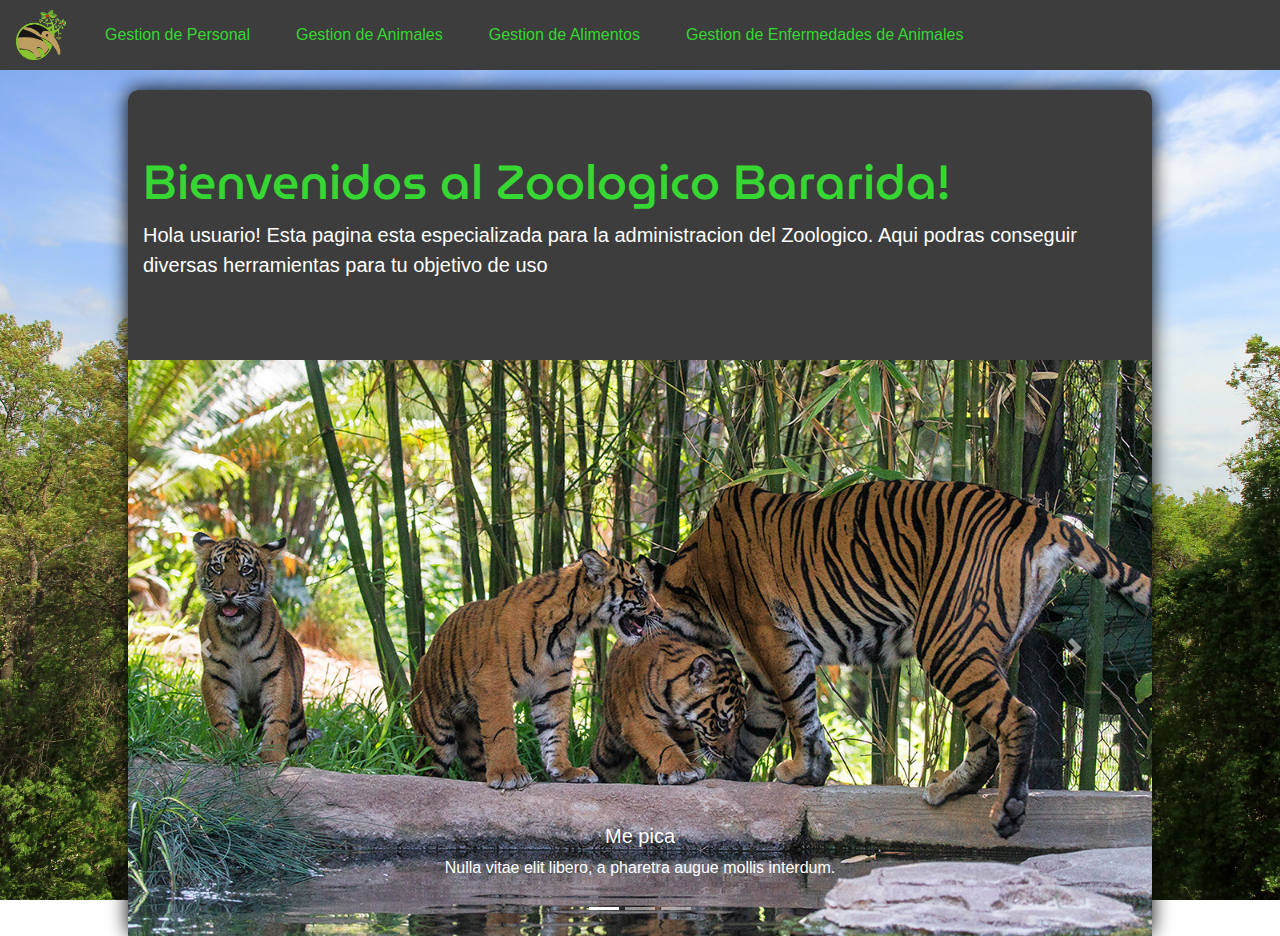
==== index.html @ 7b0a33c7 "inicio de todou" ====
<!DOCTYPE html>
<html lang="en">
<head>
    <meta charset="UTF-8">
    <meta name="viewport" content="width=device-width, initial-scale=1.0">
    <title>BARARIDA ZOO</title>
    <link rel="stylesheet" href="bootstrap.min.css">
    <link rel="stylesheet" href="CSS/Homepage.css">
    <script src="JS/jquery-3.5.1.slim.min.js"></script>
    <script src="JS/popper.min.js"></script>
    <script src="JS/bootstrap.js"></script>
    <link rel="stylesheet" href="CSS/font-awesome.min.css">
    <link href="https://fonts.googleapis.com/css2?family=MuseoModerno:wght@700&display=swap" rel="stylesheet">
</head>
<body>
    <header>
        <nav class="navbar navbar-expand-lg navbar-light">
          <button class="navbar-toggler" type="button" data-toggle="collapse" data-target="#navbarNavDropdown" aria-controls="navbarNavDropdown" aria-expanded="false" aria-label="Toggle navigation">
            <span class="navbar-toggler-icon"></span>
          </button>
            <a class="navbar-brand" href="#">
                <img src="images/logozoo.png" width="50" height="50" alt="">
            </a>

            <div class="collapse navbar-collapse" id="navbarNavDropdown">
              <ul class="navbar-nav">
                <li class="nav-item">
                  <a class="nav-link" href="#">Gestion de Personal</a>
                </li>
                <li class="nav-item">
                  <a class="nav-link" href="#">Gestion de Animales</a>
                </li>
                <li class="nav-item">
                  <a class="nav-link" href="#">Gestion de Alimentos</a>
                </li>
                <li class="nav-item">
                  <a class="nav-link" href="#">Gestion de Enfermedades de Animales</a>
                </li>
              </ul>
            </div>
          </nav>
    </header>

      <!--Aqui empieza el jumbotron-->
  <div id="main">    
      <div class="container-fluid">
      <div class="row">
        <div class="jumbotron jumbotron-fluid">
          <div class="container">
            <h1>Bienvenidos al Zoologico Bararida!</h1>
            <p class="lead">Hola usuario! Esta pagina esta especializada para la administracion del Zoologico. Aqui podras conseguir diversas herramientas para tu objetivo de uso</p>
          </div>
        </div>
      </div>
      <!--Aqui empieza el carousel-->
      <div class="row">
        <div id="carouselExampleCaptions" class="carousel slide" data-ride="carousel">
          <ol class="carousel-indicators">
            <li data-target="#carouselExampleCaptions" data-slide-to="0" class="active"></li>
            <li data-target="#carouselExampleCaptions" data-slide-to="1"></li>
            <li data-target="#carouselExampleCaptions" data-slide-to="2"></li>
          </ol>
          <div class="carousel-inner">
            <div class="carousel-item active">
              <img src="images/zoologico wallpaper.png" class="d-block w-100" alt="imagen1">
              <div class="carousel-caption d-none d-md-block">
                <h5>Me pica</h5>
                <p>Nulla vitae elit libero, a pharetra augue mollis interdum.</p>
              </div>
            </div>
            <div class="carousel-item">
              <img src="images/tortuga.png" class="d-block w-100" alt="...">
              <div class="carousel-caption d-none d-md-block">
                <h5>Second slide label</h5>
                <p>Lorem ipsum dolor sit amet, consectetur adipiscing elit.</p>
              </div>
            </div>
            <div class="carousel-item">
              <img src="images/elefante.png" class="d-block w-100" alt="...">
              <div class="carousel-caption d-none d-md-block">
                <h5>Third slide label</h5>
                <p>Praesent commodo cursus magna, vel scelerisque nisl consectetur.</p>
              </div>
            </div>
          </div>
          <a class="carousel-control-prev" href="#carouselExampleCaptions" role="button" data-slide="prev">
            <span class="carousel-control-prev-icon" aria-hidden="true"></span>
            <span class="sr-only">Previous</span>
          </a>
          <a class="carousel-control-next" href="#carouselExampleCaptions" role="button" data-slide="next">
            <span class="carousel-control-next-icon" aria-hidden="true"></span>
            <span class="sr-only">Next</span>
          </a>
        </div>
      </div>
    </div>
  </div>
</body>
</html>
---- CSS/Homepage.css ----
#main{
    background-image: url("../images/bodywallpaper.jpg");
    background-attachment: fixed;
    background-size: cover;
}
nav {
    background: #3D3D3D !important;
    padding-top: 0 !important;
    padding-bottom: 0 !important;
    
}
nav a{
    color: #36D732 !important;
}
nav li{
    padding: 15px;
    margin: 0 !important;
    transition: 0.5s;
}
nav li:hover{
    background-color: #727272;
}

.container-fluid{
    position: relative;
    top:20px;
    max-width: 80vw;
    box-shadow: 0px 0px 20px black;
    border-radius: 10px;
}

.jumbotron{
    width: 100%;
    background: #3D3D3D !important;
    color: white !important;
    margin-bottom: 0;
    border-top-left-radius: 10px;
    border-top-right-radius: 10px;
}

.jumbotron h1{
    font-family: 'MuseoModerno';
    font-size: 3em;
    color: #36D732 !important;
}
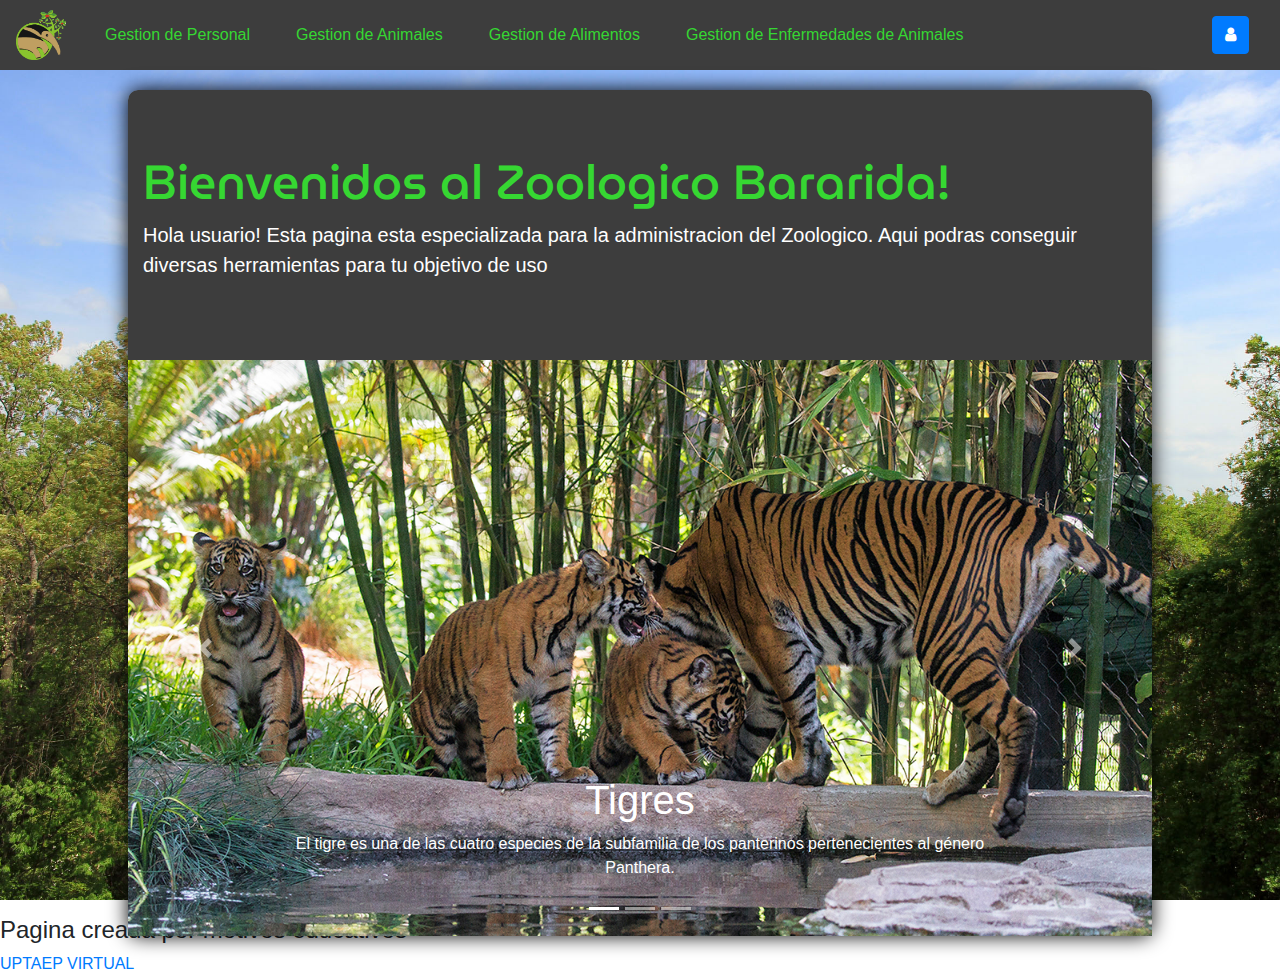
==== commit f211e053: "coloque las html en espa*ol" ====
--- a/index.html
+++ b/index.html
@@ -1,54 +1,67 @@
 <!DOCTYPE html>
-<html lang="en">
+<html lang="es">
+
 <head>
-    <meta charset="UTF-8">
-    <meta name="viewport" content="width=device-width, initial-scale=1.0">
-    <title>BARARIDA ZOO</title>
-    <link rel="stylesheet" href="bootstrap.min.css">
-    <link rel="stylesheet" href="CSS/Homepage.css">
-    <script src="JS/jquery-3.5.1.slim.min.js"></script>
-    <script src="JS/popper.min.js"></script>
-    <script src="JS/bootstrap.js"></script>
-    <link rel="stylesheet" href="CSS/font-awesome.min.css">
-    <link href="https://fonts.googleapis.com/css2?family=MuseoModerno:wght@700&display=swap" rel="stylesheet">
+  <meta charset="UTF-8">
+  <meta name="viewport" content="width=device-width, initial-scale=1.0">
+  <title>BARARIDA ZOO</title>
+  <link rel="icon" href="images/logozooicon.png">
+  <link rel="stylesheet" href="bootstrap.min.css">
+  <link rel="stylesheet" href="CSS/Homepage.css">
+  <script src="JS/jquery-3.5.1.slim.min.js"></script>
+  <script src="JS/popper.min.js"></script>
+  <script src="JS/bootstrap.js"></script>
+  <link rel="stylesheet" href="CSS/font-awesome.min.css">
+  <link href="https://fonts.googleapis.com/css2?family=MuseoModerno:wght@700&display=swap" rel="stylesheet">
 </head>
+
 <body>
-    <header>
-        <nav class="navbar navbar-expand-lg navbar-light">
-          <button class="navbar-toggler" type="button" data-toggle="collapse" data-target="#navbarNavDropdown" aria-controls="navbarNavDropdown" aria-expanded="false" aria-label="Toggle navigation">
-            <span class="navbar-toggler-icon"></span>
-          </button>
-            <a class="navbar-brand" href="#">
-                <img src="images/logozoo.png" width="50" height="50" alt="">
-            </a>
+  <header>
+    <nav class="navbar navbar-expand-lg navbar-light">
+      <button class="navbar-toggler" type="button" data-toggle="collapse" data-target="#navbarNavDropdown"
+        aria-controls="navbarNavDropdown" aria-expanded="false" aria-label="Toggle navigation">
+        <span class="navbar-toggler-icon"></span>
+      </button>
+      <a class="navbar-brand" href="#">
+        <img src="images/logozoo.png" width="50" height="50" alt="">
+      </a>
 
-            <div class="collapse navbar-collapse" id="navbarNavDropdown">
-              <ul class="navbar-nav">
-                <li class="nav-item">
-                  <a class="nav-link" href="#">Gestion de Personal</a>
-                </li>
-                <li class="nav-item">
-                  <a class="nav-link" href="#">Gestion de Animales</a>
-                </li>
-                <li class="nav-item">
-                  <a class="nav-link" href="#">Gestion de Alimentos</a>
-                </li>
-                <li class="nav-item">
-                  <a class="nav-link" href="#">Gestion de Enfermedades de Animales</a>
-                </li>
-              </ul>
-            </div>
-          </nav>
-    </header>
+      <div class="collapse navbar-collapse" id="navbarNavDropdown">
+        <ul class="navbar-nav">
+          <li class="nav-item">
+            <a class="nav-link" href="GestionP.html">Gestion de Personal</a>
+          </li>
+          <li class="nav-item">
+            <a class="nav-link" href="GestionA.html">Gestion de Animales</a>
+          </li>
+          <li class="nav-item">
+            <a class="nav-link" href="GestionAlimentos.html">Gestion de Alimentos</a>
+          </li>
+          <li class="nav-item">
+            <a class="nav-link" href="GestionEnfermedades.html">Gestion de Enfermedades de Animales</a>
+          </li>
+        </ul>
+        <ul class="navbar-nav ml-auto">
+          <li id="botonLright">
+            <button type="button" class="btn btn-primary" id="botonL" data-toggle="modal" data-target="#login">
+              <i class="fa fa-user" id="iconoL" aria-hidden="true"></i>
+            </button>
+          </li>
+        </ul>
 
-      <!--Aqui empieza el jumbotron-->
-  <div id="main">    
-      <div class="container-fluid">
+      </div>
+    </nav>
+  </header>
+
+  <!--Aqui empieza el jumbotron-->
+  <div id="main">
+    <div class="container-fluid">
       <div class="row">
         <div class="jumbotron jumbotron-fluid">
           <div class="container">
             <h1>Bienvenidos al Zoologico Bararida!</h1>
-            <p class="lead">Hola usuario! Esta pagina esta especializada para la administracion del Zoologico. Aqui podras conseguir diversas herramientas para tu objetivo de uso</p>
+            <p class="lead">Hola usuario! Esta pagina esta especializada para la administracion del Zoologico. Aqui
+              podras conseguir diversas herramientas para tu objetivo de uso</p>
           </div>
         </div>
       </div>
@@ -64,22 +77,22 @@
             <div class="carousel-item active">
               <img src="images/zoologico wallpaper.png" class="d-block w-100" alt="imagen1">
               <div class="carousel-caption d-none d-md-block">
-                <h5>Me pica</h5>
-                <p>Nulla vitae elit libero, a pharetra augue mollis interdum.</p>
+                <h1>Tigres</h1>
+                <p>El tigre es una de las cuatro​ especies de la subfamilia de los panterinos pertenecientes al género Panthera. </p>
               </div>
             </div>
             <div class="carousel-item">
               <img src="images/tortuga.png" class="d-block w-100" alt="...">
               <div class="carousel-caption d-none d-md-block">
-                <h5>Second slide label</h5>
-                <p>Lorem ipsum dolor sit amet, consectetur adipiscing elit.</p>
+                <h1>Tortuga marinas</h1>
+                <p>Los quelonioideos son una superfamilia de tortugas que comprende las tortugas marinas. Consta de dos familias actuales: Cheloniidae y Dermochelyidae, que incluyen siete especies vivas.</p>
               </div>
             </div>
             <div class="carousel-item">
               <img src="images/elefante.png" class="d-block w-100" alt="...">
               <div class="carousel-caption d-none d-md-block">
-                <h5>Third slide label</h5>
-                <p>Praesent commodo cursus magna, vel scelerisque nisl consectetur.</p>
+                <h1>Elefantes</h1>
+                <p>Los elefantes o elefántidos son una familia de mamíferos placentarios del orden Proboscidea. Antiguamente se clasificaban, junto con otros mamíferos de piel gruesa, en el orden, ahora inválido, de los paquidermos. Existen hoy en día tres especies y diversas subespecies.</p>
               </div>
             </div>
           </div>
@@ -95,5 +108,50 @@
       </div>
     </div>
   </div>
+<!-- Footer -->
+  <footer>
+      <h4>Pagina creada por motivos educativos</h4>
+      <a href="https://www.upaebvirtual.edu.ve/web/">UPTAEP VIRTUAL</a>
+  </footer>
+<!-- Footer -->
 </body>
-</html>+
+</html>
+
+
+<div class="modal fade" id="login" tabindex="-1" role="dialog" aria-labelledby="exampleModalLabel" aria-hidden="true">
+  <div class="modal-dialog" role="document">
+    <div class="modal-content" id="contentRegister">
+      <div class="modal-header">
+        <h5 class="modal-title" id="exampleModalLabel">Iniciar sesion</h5>
+        <button type="button" class="close" data-dismiss="modal" aria-label="Close">
+          <span aria-hidden="true">&times;</span>
+        </button>
+      </div>
+      <div class="modal-body">
+        <form>
+          <div class="form-group">
+            <input class="botonsLogin" type="email" placeholder="Correo del usuario" required>
+          </div>
+          <div class="form-group">
+            <input class="botonsLogin" type="password" placeholder="Clave de acceso" required>
+          </div>
+          <div class="form-group">
+            <a href="#">Olvidaste tu clave de acceso?</a> <br>
+            <p>Al continuar, acepta las Condiciones de uso y el Aviso de privacidad del sistema.</p>
+          </div>
+      </div>
+      <div class="modal-footer" id="contentRegisterF">
+        <button type="button" class="btn btn-secondary" data-dismiss="modal">Cerrar</button>
+        <button type="submit" class="btn btn-primary" id="botonG">Entrar</button>
+      </div>
+      </form>
+    </div>
+  </div>
+</div>
+
+<script>
+  $(".modal").on("hidden.bs.modal", function () {
+    $(this).find('form')[0].trigger('reset');
+  });
+</script>